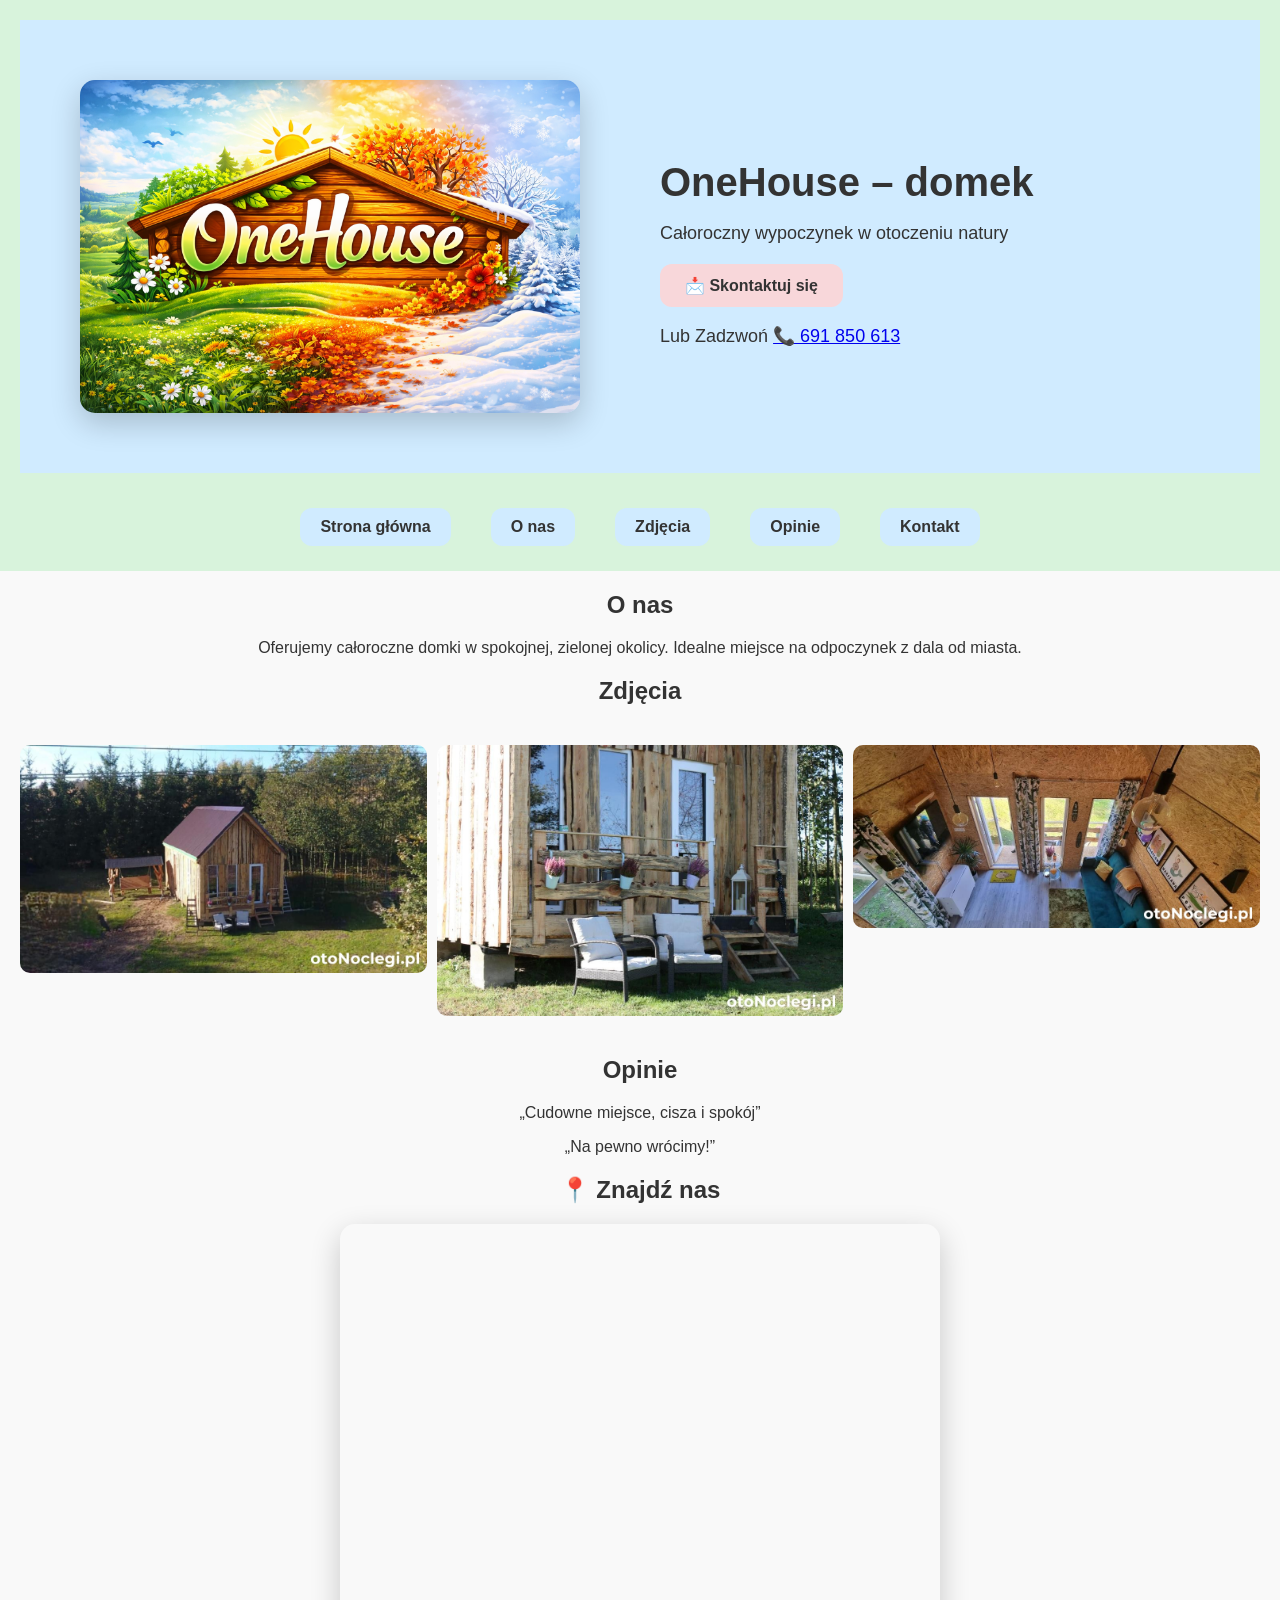
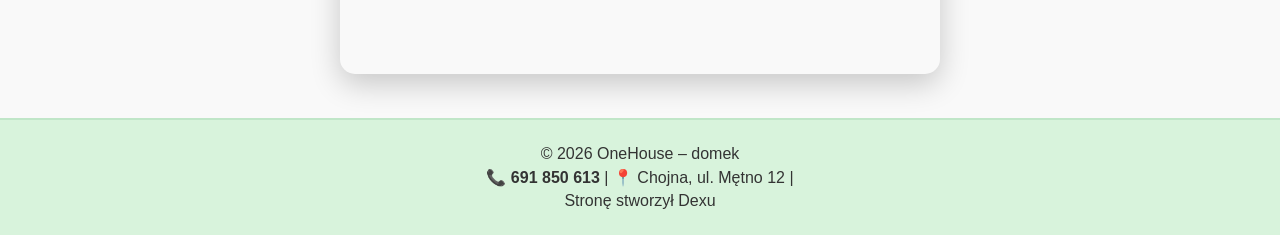
==== index.html @ b061b7ce "Add files via upload" ====
<!DOCTYPE html>
<html lang="pl">
<head>
<meta charset="UTF-8">
<meta name="viewport" content="width=device-width, initial-scale=1.0">
<title>OneHouse – domek</title>
<link rel="stylesheet" href="style.css">
</head>

<body>


<header class="header">
<section class="hero">

  <div class="hero-left">
    <img src="logo.png" class="logo-hero">
  </div>

  <div class="hero-right">
    <h1>OneHouse – domek</h1>
    <p>Całoroczny wypoczynek w otoczeniu natury</p>
    <a href="kontakt/" class="cta-btn">
  📩 Skontaktuj się
</a>
    <p>Lub Zadzwoń <a href=tel:691850613 class="tel">📞 691 850 613</a></p>
  </div>

</header>

 <nav class="nav-bar">
    <a href="../" class="nav-btn">Strona główna</a>
    <a href="onas/" class="nav-btn">O nas</a>
    <a href="#" class="nav-btn">Zdjęcia</a>
    <a href="#" class="nav-btn">Opinie</a>
    <a href="kontakt/" class="nav-btn">Kontakt</a>
  </nav>

</section>

<section class="about">
  <h2>O nas</h2>
  <p>Oferujemy całoroczne domki w spokojnej, zielonej okolicy. Idealne miejsce na odpoczynek z dala od miasta.</p>
</section>

<section class="gallery">
  <h2>Zdjęcia</h2>
  <div class="grid">
    <img src="img1.jpg">
    <img src="img2.jpg">
    <img src="img3.jpg">
  </div>
</section>

<section class="opinie">
  <h2>Opinie</h2>
  <p>„Cudowne miejsce, cisza i spokój”</p>
  <p>„Na pewno wrócimy!”</p>
</section>

<section class="mapa">
  <h2>📍 Znajdź nas</h2>

  <iframe src="https://www.google.com/maps/embed?pb=!1m18!1m12!1m3!1d2405.5077554628324!2d14.348163313444836!3d52.921288372053034!2m3!1f0!2f0!3f0!3m2!1i1024!2i768!4f13.1!3m3!1m2!1s0x47a9e1ae9a7dea33%3A0x2e63f59bf4369151!2sONE%20HOUSE%20-%20domek!5e0!3m2!1spl!2spl!4v1774383148946!5m2!1spl!2spl" width="600" height="450" style="border:0;" allowfullscreen="" loading="lazy" referrerpolicy="no-referrer-when-downgrade">
    width="100%" 
    height="350" 
    style="border:0;" 
    allowfullscreen="" 
    loading="lazy">
  </iframe>
</section>

</body>
<footer class="footer">

  <p>© 2026 OneHouse – domek</p>

  <p>
    📞 <a href="tel:691850613">691 850 613</a> |
    📍 Chojna, ul. Mętno 12 |
    </p>
    <p>Stronę stworzył Dexu</p>

</footer>
</html>
---- style.css ----
body{
  margin:0;
  font-family:Arial;
  background:#f9f9f9;
  color:#333;
  text-align:center;
}

header{
  background:#d8f3dc;
  padding:20px;
}

.header{
  text-align:center;
  background:#d8f3dc;
  padding-bottom:10px;
}

/* LOGO */
.logo-box{
  flex:1;
}

.logo{
  width:100%;
  max-width:500px;
  transition:0.3s;
}

.logo:hover{
  transform:scale(1.03);
}

/* LOGO NA CAŁĄ SZEROKOŚĆ */
.logo-full{
 padding:20px 0;
}

.logo-big{
  width:100%;
  max-width:800px; /* 👈 zwiększamy */
  display:block;
  margin:0 auto;
}

.nav-bar{
  display:flex;
  justify-content:center;
  gap:20px;
  padding:15px;
  background:#d8f3dc;
    position:sticky;
  top:0;
  z-index:100;
}

.nav-btn{
  text-decoration:none;
  padding:10px 20px;
  background:#d0ebff;
  border-radius:12px;
  color:#333;
  font-weight:bold;
  transition:0.3s;
}

.nav-btn:hover{
  background:#f8d7da;
  transform:translateY(-2px);
}

nav a{
  margin:10px;
  text-decoration:none;
  color:#333;
  font-weight:bold;
}

.hero{
  display:flex;
  align-items:center;
  justify-content:center;
  gap:40px;
  padding:60px 20px;
  background:#d0ebff;
}

/* LEWA STRONA */
.hero-left{
  flex:1;
  display:flex;
  justify-content:center;
}

.logo-hero{
  width:100%;
  max-width:500px;
  border-radius:15px;
  box-shadow:0 10px 30px rgba(0,0,0,0.2);
}

/* PRAWA STRONA */
.hero-right{
  flex:1;
  text-align:left;
}

.hero-right h1{
  font-size:40px;
  margin-bottom:10px;
}

.hero-right p{
  font-size:18px;
  margin-bottom:20px;
}

.hero-right button{
  background:#f8d7da;
  border:none;
  padding:12px 25px;
  border-radius:10px;
  cursor:pointer;
  transition:0.3s;
}

.hero-right button:hover{
  transform:scale(1.05);
}

button{
  background:#f8d7da;
  border:none;
  padding:10px 20px;
  border-radius:10px;
  cursor:pointer;
}

.grid{
  display:grid;
  grid-template-columns:repeat(auto-fit, minmax(150px,1fr));
  gap:10px;
  padding:20px;
}

.kontakt-page{
  padding:60px 20px;
  background:#f9f9f9;
}

.kontakt-page h2{
  margin-bottom:30px;
  font-size:28px;
}

.form{
  max-width:500px;
  margin:0 auto;
  display:flex;
  flex-direction:column;
  gap:15px;
}

.form input,
.form textarea{
  padding:12px;
  border-radius:10px;
  border:1px solid #ccc;
  font-size:16px;
}

.form textarea{
  min-height:120px;
  resize:vertical;
}

.form button{
  background:#f8d7da;
  border:none;
  padding:12px;
  border-radius:10px;
  cursor:pointer;
  font-weight:bold;
  transition:0.3s;
}

.form button:hover{
  transform:scale(1.05);
}

img{
  width:100%;
  border-radius:10px;
}

.about-page{
  padding:60px 20px;
  background:#f9f9f9;
  max-width:1000px;
  margin:0 auto;
}

.about-page h1{
  font-size:36px;
  margin-bottom:10px;
}

.subtitle{
  margin-bottom:40px;
  color:#666;
}

.about-box{
  background:white;
  padding:25px;
  border-radius:15px;
  margin-bottom:25px;
  box-shadow:0 10px 25px rgba(0,0,0,0.08);
  text-align:left;
}

.about-box h2{
  margin-bottom:15px;
  color:#333;
}

.about-box ul{
  padding-left:20px;
}

.about-box li{
  margin-bottom:8px;
}

.mapa iframe{
  border-radius:15px;
  max-width:1000px;
  box-shadow:0 10px 30px rgba(0,0,0,0.2);
}

.footer{
  background:#d8f3dc;
  padding:20px;
  text-align:center;
  margin-top:40px;
  border-top:2px solid #c0e6c8;
}

.footer p{
  margin:5px 0;
}

.footer a{
  color:#333;
  text-decoration:none;
  font-weight:bold;
}

.cta-btn{
  display:inline-block;
  padding:12px 25px;
  background:#f8d7da;
  color:#333;
  border-radius:12px;
  text-decoration:none;
  font-weight:bold;
  transition:0.3s;
  position:relative;
  
  /* 👇 pulsowanie */
  animation:pulse 2s infinite;
}

/* hover = reakcja */
.cta-btn:hover{
  transform:scale(1.08);
  background:#ffd6da;
}

/* efekt oddychania */
@keyframes pulse{
  0%{
    box-shadow:0 0 0 0 rgba(248,215,218,0.6);
  }
  70%{
    box-shadow:0 0 0 12px rgba(248,215,218,0);
  }
  100%{
    box-shadow:0 0 0 0 rgba(248,215,218,0);
  }
}


@media (max-width: 768px){
  .hero{
    flex-direction:column;
    text-align:center;
  }

  .hero-right{
    text-align:center;
  }
}
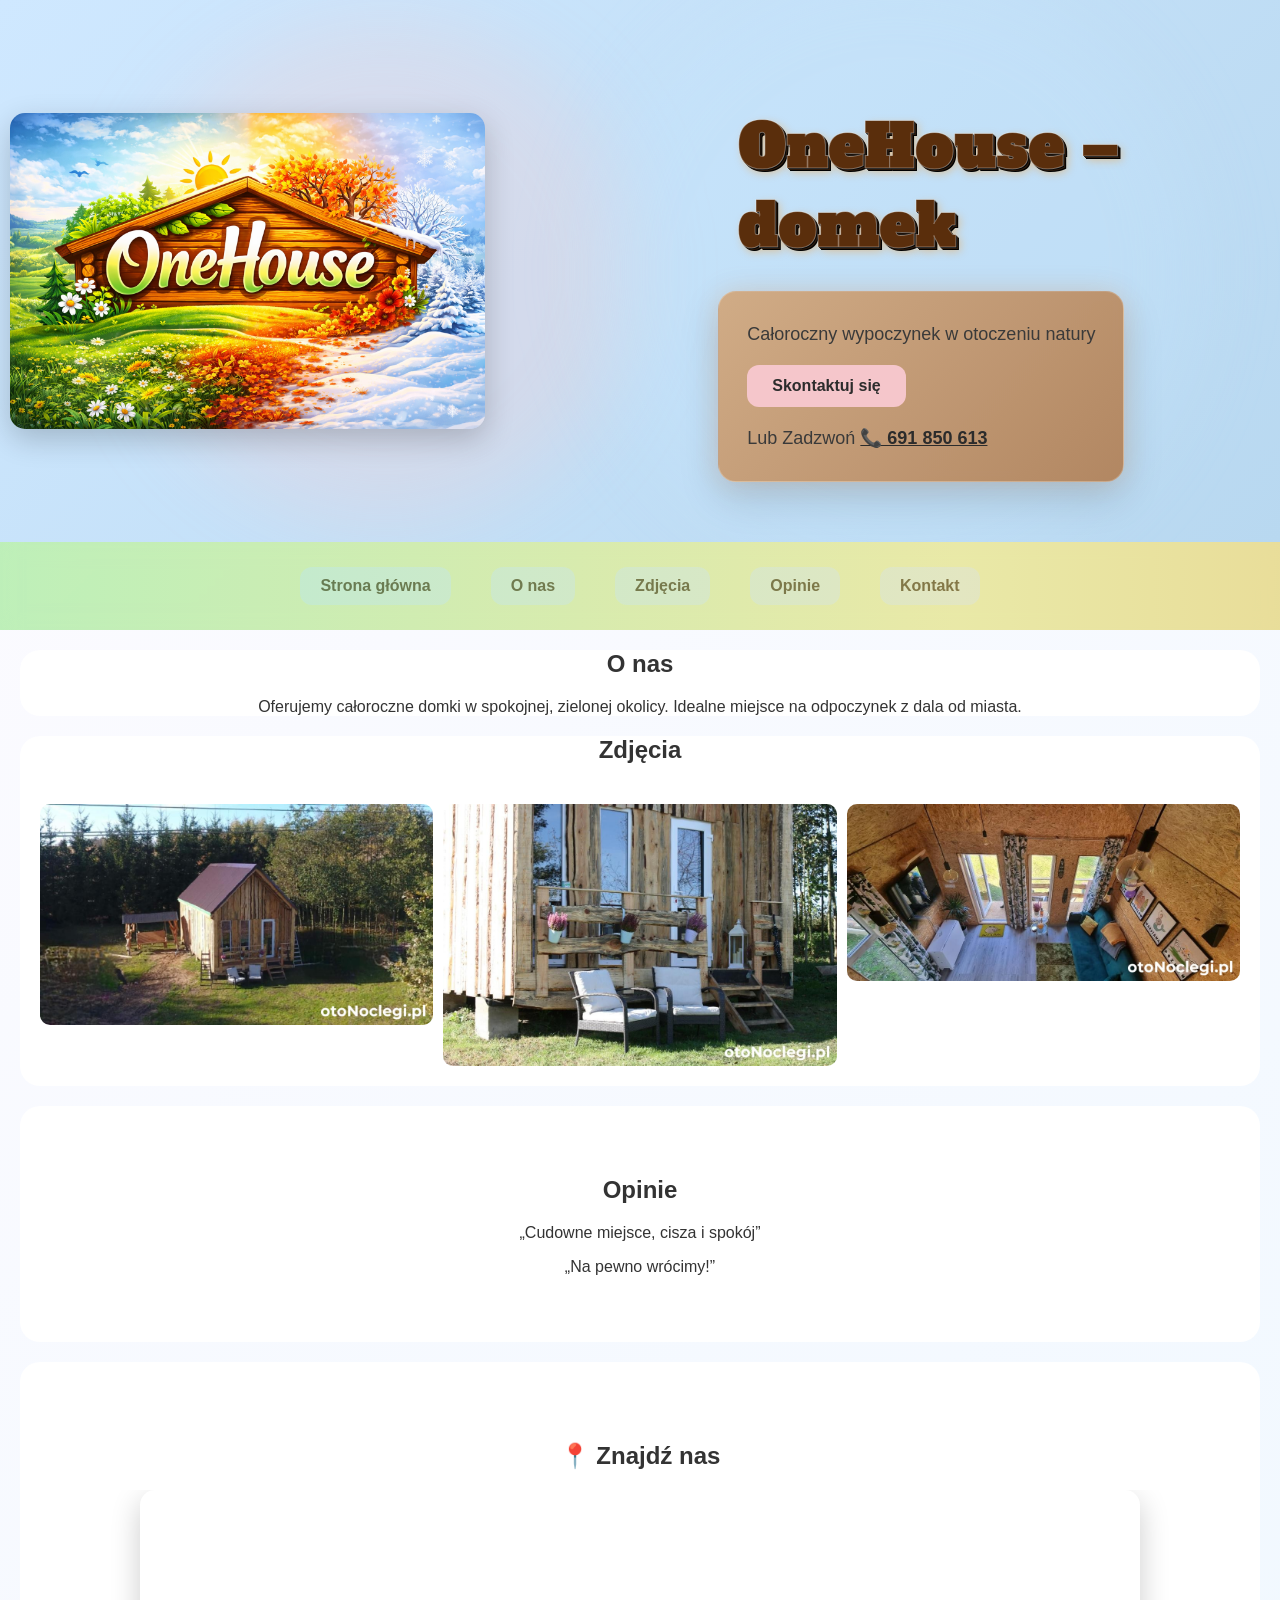
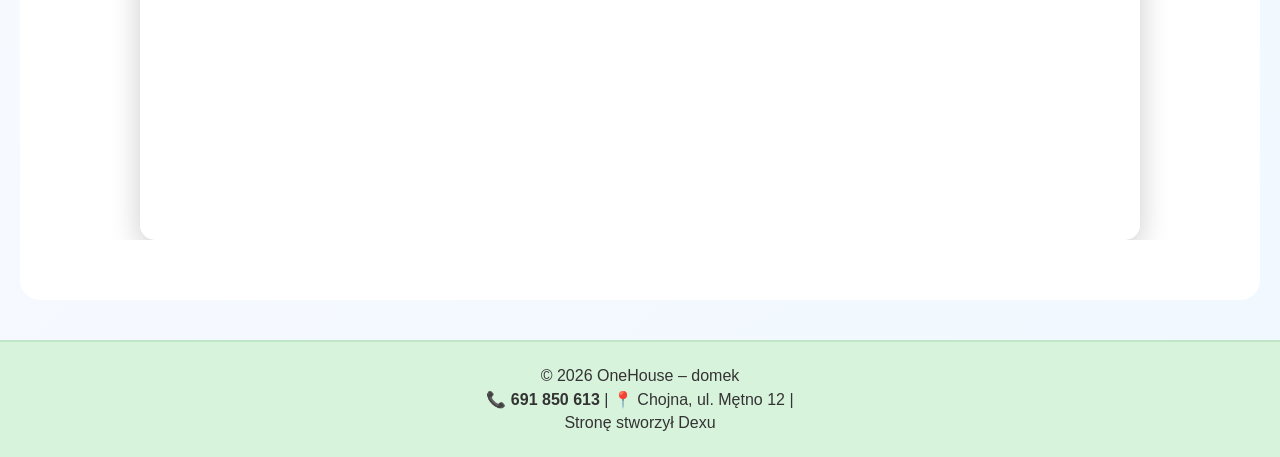
==== commit 80f784ca: "Add files via upload" ====
--- a/index.html
+++ b/index.html
@@ -5,45 +5,49 @@
 <meta name="viewport" content="width=device-width, initial-scale=1.0">
 <title>OneHouse – domek</title>
 <link rel="stylesheet" href="style.css">
+<link href="https://fonts.googleapis.com/css2?family=Alfa+Slab+One&display=swap" rel="stylesheet">
 </head>
 
 <body>
 
 
-<header class="header">
+<header class="header"></header>
 <section class="hero">
+  
 
   <div class="hero-left">
     <img src="logo.png" class="logo-hero">
   </div>
 
   <div class="hero-right">
-    <h1>OneHouse – domek</h1>
-    <p>Całoroczny wypoczynek w otoczeniu natury</p>
-    <a href="kontakt/" class="cta-btn">
-  📩 Skontaktuj się
-</a>
-    <p>Lub Zadzwoń <a href=tel:691850613 class="tel">📞 691 850 613</a></p>
+    <h1><span>OneHouse</span> – domek</h1>
+<div class="hero-box">
+  <p>Całoroczny wypoczynek w otoczeniu natury</p>
+
+  <a href="kontakt/" class="cta-btn">Skontaktuj się</a>
+
+  <p>Lub Zadzwoń <a href="tel:691850613" class="tel">📞 691 850 613</a></p>
+</div>
   </div>
 
-</header>
+</section>
 
  <nav class="nav-bar">
     <a href="../" class="nav-btn">Strona główna</a>
     <a href="onas/" class="nav-btn">O nas</a>
     <a href="#" class="nav-btn">Zdjęcia</a>
-    <a href="#" class="nav-btn">Opinie</a>
+    <a href="opinie/" class="nav-btn">Opinie</a>
     <a href="kontakt/" class="nav-btn">Kontakt</a>
   </nav>
 
-</section>
 
-<section class="about">
+
+<section class="about fade">
   <h2>O nas</h2>
   <p>Oferujemy całoroczne domki w spokojnej, zielonej okolicy. Idealne miejsce na odpoczynek z dala od miasta.</p>
 </section>
 
-<section class="gallery">
+<section class="gallery fade">
   <h2>Zdjęcia</h2>
   <div class="grid">
     <img src="img1.jpg">
@@ -52,23 +56,47 @@
   </div>
 </section>
 
-<section class="opinie">
+<section class="opinie fade">
   <h2>Opinie</h2>
   <p>„Cudowne miejsce, cisza i spokój”</p>
   <p>„Na pewno wrócimy!”</p>
 </section>
 
-<section class="mapa">
+<section class="mapa fade">
   <h2>📍 Znajdź nas</h2>
 
-  <iframe src="https://www.google.com/maps/embed?pb=!1m18!1m12!1m3!1d2405.5077554628324!2d14.348163313444836!3d52.921288372053034!2m3!1f0!2f0!3f0!3m2!1i1024!2i768!4f13.1!3m3!1m2!1s0x47a9e1ae9a7dea33%3A0x2e63f59bf4369151!2sONE%20HOUSE%20-%20domek!5e0!3m2!1spl!2spl!4v1774383148946!5m2!1spl!2spl" width="600" height="450" style="border:0;" allowfullscreen="" loading="lazy" referrerpolicy="no-referrer-when-downgrade">
+<div class="map-wrapper">
+  <iframe 
+    src="https://www.google.com/maps?q=Mętno+12+Chojna&output=embed"
     width="100%" 
-    height="350" 
-    style="border:0;" 
-    allowfullscreen="" 
+    height="350"
+    style="border:0;"
     loading="lazy">
   </iframe>
+
+  <a href="https://www.google.com/maps?q=Mętno+12+Chojna" 
+     target="_blank" 
+     class="map-overlay">
+    📍 Kliknij, aby otworzyć nawigację
+  </a>
+</div>
 </section>
+
+<script>
+const elements = document.querySelectorAll(".fade");
+
+const observer = new IntersectionObserver(entries => {
+  entries.forEach(entry => {
+    if(entry.isIntersecting){
+      entry.target.classList.add("show");
+    }
+  });
+}, {
+  threshold:0.15
+});
+
+elements.forEach(el => observer.observe(el));
+</script>
 
 </body>
 <footer class="footer">
--- a/style.css
+++ b/style.css
@@ -1,14 +1,36 @@
 body{
   margin:0;
   font-family:Arial;
-  background:#f9f9f9;
   color:#333;
   text-align:center;
+  font-family:'Poppins', sans-serif;
+
+  background:linear-gradient(
+    135deg,
+    #fdfbff,
+    #f0f8ff,
+    #fff0f5,
+    #f0f8ff
+  );
+
+  background-size:300% 300%;
+  animation:bgMove 20s ease-in-out infinite;
+}
+
+@keyframes bgMove{
+  0%{
+    background-position:0% 50%;
+  }
+  50%{
+    background-position:100% 50%;
+  }
+  100%{
+    background-position:0% 50%;
+  }
 }
 
 header{
-  background:#d8f3dc;
-  padding:20px;
+display:none;
 }
 
 .header{
@@ -44,15 +66,61 @@
   margin:0 auto;
 }
 
+.nav{
+  background: linear-gradient(135deg, #cdeac0, #b7d9aa);
+  position: relative;
+}
+
+.nav::before{
+  content:"";
+  position:absolute;
+  top:-20px;
+  left:0;
+  width:100%;
+  height:40px;
+  background:radial-gradient(circle at 50% 100%, #cfe8ff 40%, transparent 70%);
+}
+
 .nav-bar{
   display:flex;
   justify-content:center;
   gap:20px;
   padding:15px;
-  background:#d8f3dc;
-    position:sticky;
-  top:0;
-  z-index:100;
+
+  background:rgba(205, 234, 192, 0.7); /* półprzezroczyste */
+  backdrop-filter:blur(10px);
+
+  position:relative;
+  overflow:hidden;
+}
+
+.nav-bar::after{
+  content:"";
+  position:absolute;
+  inset:0;
+
+  background:linear-gradient(
+    90deg,
+    rgba(144, 238, 144, 0.4),   /* 🌸 wiosna (zielony) */
+    rgba(255, 223, 100, 0.4),   /* ☀️ lato (żółty) */
+    rgba(255, 140, 0, 0.4),     /* 🍂 jesień (pomarańcz) */
+    rgba(173, 216, 230, 0.4),   /* ❄️ zima (błękit) */
+    rgba(144, 238, 144, 0.4)    /* powrót do wiosny */
+  );
+
+  background-size:300% 100%;
+  animation:seasons 8s linear infinite;
+
+  pointer-events:none;
+}
+
+@keyframes seasons{
+  0%{
+    background-position:0% 50%;
+  }
+  100%{
+    background-position:100% 50%;
+  }
 }
 
 .nav-btn{
@@ -83,19 +151,23 @@
   justify-content:center;
   gap:40px;
   padding:60px 20px;
-  background:#d0ebff;
+    position: relative;
+  background: linear-gradient(135deg, #cfe8ff, #b8d8f0);
+  overflow: hidden;
+  z-index:1;
 }
 
 /* LEWA STRONA */
 .hero-left{
-  flex:1;
+  flex:1.3; /* 👈 więcej miejsca dla logo */
   display:flex;
-  justify-content:center;
+  justify-content:flex-start; /* 👈 do lewej */
 }
 
 .logo-hero{
-  width:100%;
-  max-width:500px;
+  width:70%;          /* 👈 było 120% */
+  max-width:750px;     /* 👈 było 900px */
+  margin-left:-10px;   /* 👈 było -40px */
   border-radius:15px;
   box-shadow:0 10px 30px rgba(0,0,0,0.2);
 }
@@ -107,13 +179,29 @@
 }
 
 .hero-right h1{
-  font-size:40px;
-  margin-bottom:10px;
+  font-family:'Alfa Slab One', serif;
+  font-size:58px;
+  letter-spacing:2px;
+
+  color:#5a2e0c; /* ciemny brąz */
+
+ -webkit-text-stroke: 1px rgba(255, 255, 255, 0.356);
+
+  text-shadow:
+    1px 1px 0 #000,
+    2px 2px 0 #2b1a0d,
+    3px 3px 0 #000,
+    4px 4px 10px rgba(255,140,0,0.4); /* 🔥 lekki żar */
+
+
+
+  margin-bottom:15px;
 }
 
 .hero-right p{
   font-size:18px;
-  margin-bottom:20px;
+  color:#555;
+  margin-bottom:25px;
 }
 
 .hero-right button{
@@ -127,6 +215,85 @@
 
 .hero-right button:hover{
   transform:scale(1.05);
+}
+
+.hero::before,
+.hero::after{
+  content:"";
+  position:absolute;
+  border-radius:50%;
+  filter:blur(40px); /* było 120 → było za mocno rozmyte */
+  animation:floatBg 4s ease-in-out infinite;
+  z-index:-1; /* 🔥 KLUCZ */
+}
+
+
+.hero::before{
+  width:500px;
+  height:500px;
+  background:rgba(255, 200, 200, 0.25);
+  top:50%;
+  left:30%;
+  transform:translate(-50%, -50%);
+}
+
+.hero::after{
+  width:600px;
+  height:600px;
+  background:rgba(200, 230, 255, 0.25);
+  top:50%;
+  left:70%;
+  transform:translate(-50%, -50%);
+}
+
+@keyframes floatBg{
+  0%,100%{
+    transform:translate(0,0) scale(1);
+  }
+  50%{
+    transform:translate(100px,-80px) scale(1.3);
+  }
+}
+
+.hero-box{
+  background:linear-gradient(
+    135deg,
+    rgba(210,166,121,0.9),
+    rgba(176,125,82,0.9)
+  );
+
+  padding:22px 28px;
+  border-radius:18px;
+
+  display:inline-block;
+  margin-top:10px;
+
+  transform:translateX(-20px);
+
+  /* 💥 glow */
+  box-shadow:
+    0 15px 40px rgba(0,0,0,0.15),
+    0 0 25px rgba(255,180,120,0.25);
+
+  /* 💥 lekki blur tła (premium efekt) */
+  backdrop-filter:blur(6px);
+  border:1px solid rgba(255,255,255,0.2);
+}
+
+.hero-box p{
+  font-size:18px;   /* 👈 było 16 */
+  color:#3a3a3a;
+  margin:10px 0;
+}
+
+.hero-box a{
+  color:#2c2c2c;
+  font-weight:bold;
+}
+
+.hero-box .cta-btn{
+  background:#f5c6cb;
+  margin:10px 0;
 }
 
 button{
@@ -237,6 +404,61 @@
   border-radius:15px;
   max-width:1000px;
   box-shadow:0 10px 30px rgba(0,0,0,0.2);
+    display:block;
+  margin:0 auto;
+}
+
+.map-wrapper{
+  position:relative;
+  border-radius:15px;
+  overflow:hidden;
+}
+
+.map-overlay{
+  position:absolute;
+  inset:0;
+
+  display:flex;
+  align-items:center;
+  justify-content:center;
+
+  background:rgba(0,0,0,0.2);
+  color:#fff;
+  font-weight:bold;
+  text-decoration:none;
+
+  opacity:0;
+  transition:0.3s;
+  cursor:pointer;
+}
+
+.map-wrapper:hover .map-overlay{
+  opacity:1;
+}
+
+.mapa{
+  padding:60px 20px;
+  text-align:center;
+}
+
+.map-btn{
+  display:block;       /* 👈 KLUCZ */
+  width:max-content;   /* żeby nie był na całą szerokość */
+  margin:20px auto 0;  /* wyśrodkowanie + odstęp */
+  padding:12px 25px;
+    background:#f8d7da;
+  box-shadow:0 5px 15px rgba(0,0,0,0.1);
+  border-radius:12px;
+  text-decoration:none;
+  color:#333;
+  font-weight:bold;
+  transition:0.3s;
+}
+
+.map-btn:hover{
+  transform:scale(1.05);
+  background:#f8d7da;
+  transform:translateY(-3px) scale(1.05);
 }
 
 .footer{
@@ -291,14 +513,184 @@
   }
 }
 
+.opinie{
+  padding:50px 20px;
+  text-align:center;
+}
+
+.opinie-grid{
+  display:grid;
+  grid-template-columns:repeat(3, 1fr);
+  gap:30px;
+}
+
+.opinie-kolumna h3{
+  margin-bottom:15px;
+  color:#333;
+  font-size:20px;
+}
+
+.more{
+  max-height:0;
+  overflow:hidden;
+  transition:max-height 0.4s ease;
+}
+
+.toggle{
+  margin-top:10px;
+  padding:8px 15px;
+  border:none;
+  border-radius:10px;
+  cursor:pointer;
+  background:#cce3de;
+}
+
+.opinia{
+  background:#ffffff;
+  border-radius:15px;
+  padding:15px;
+  margin-bottom:15px;
+  box-shadow:0 5px 15px rgba(0,0,0,0.1);
+  transition:0.3s;
+  border-left:4px solid #cce3de;
+}
+
+.opinia:hover{
+  transform:translateY(-5px);
+}
+
+.opinia span{
+  display:block;
+  margin-top:10px;
+  font-weight:bold;
+  color:#666;
+}
+
+.booking-score{
+  background:#003580;
+  color:#fff;
+  padding:4px 8px;
+  border-radius:6px;
+  margin-right:5px;
+}
+
+img{
+  width:100%;
+  height:auto;
+}
+/* usunąć jak będą komentarze z otonoclegi */
+.otonoclegi{
+  display:none;
+}
+
+/* === FADE IN (subtelny, bez tandety) === */
+.fade{
+  opacity:0;
+  transform:translateY(30px);
+  transition:opacity 0.8s ease, transform 0.8s ease;
+}
+
+.fade.show{
+  opacity:1;
+  transform:translateY(0);
+}
+
+/* === HOVER NA SEKCJACH === */
+.about,
+.gallery,
+.opinie,
+.mapa{
+  transition:0.3s ease;
+  border-radius:20px;
+  margin:20px;
+  background:#ffffff;
+}
+
+/* 👇 efekt hover */
+.about:hover,
+.gallery:hover,
+.opinie:hover,
+.mapa:hover{
+  background:#fff0f3; /* pudrowy róż */
+  transform:translateY(-5px);
+  box-shadow:0 15px 40px rgba(0,0,0,0.08);
+}
 
 @media (max-width: 768px){
+
+  /* 🔥 HERO UKŁAD */
   .hero{
     flex-direction:column;
     text-align:center;
-  }
-
+    padding:30px 15px;
+  }
+
+  /* 🔥 LOGO */
+  .hero-left{
+    justify-content:center;
+  }
+
+  .logo-hero{
+    width:100%;
+    max-width:400px;
+    margin:0 auto;
+  }
+
+  /* 🔥 PRAWA STRONA */
   .hero-right{
+    margin-top:20px;
+  }
+
+  /* 🔥 TYTUŁ */
+  .hero-right h1{
+    font-size:36px;
+    letter-spacing:1px;
+  }
+
+  /* 🔥 DREWNIANY BOX */
+  .hero-box{
+    transform:none; /* 👈 usuwa przesunięcie */
+    width:100%;
+    max-width:400px;
+    margin:15px auto;
+    padding:18px;
+  }
+
+  .hero-box p{
+    font-size:16px;
+  }
+
+  /* 🔥 NAVBAR */
+  .nav-bar{
+    flex-wrap:wrap;
+    gap:10px;
+    padding:10px;
+  }
+
+  .nav-btn{
+    flex:1 1 40%;
     text-align:center;
-  }
+    font-size:14px;
+    padding:10px;
+  }
+
+  /* 🔥 SEKCJE */
+  .about,
+  .gallery,
+  .opinie,
+  .mapa{
+    margin:15px 10px;
+    padding:30px 15px;
+  }
+
+  /* 🔥 MAPA */
+  .map-wrapper iframe{
+    height:250px;
+  }
+
+  .map-btn{
+    font-size:14px;
+    padding:10px 15px;
+  }
+
 }
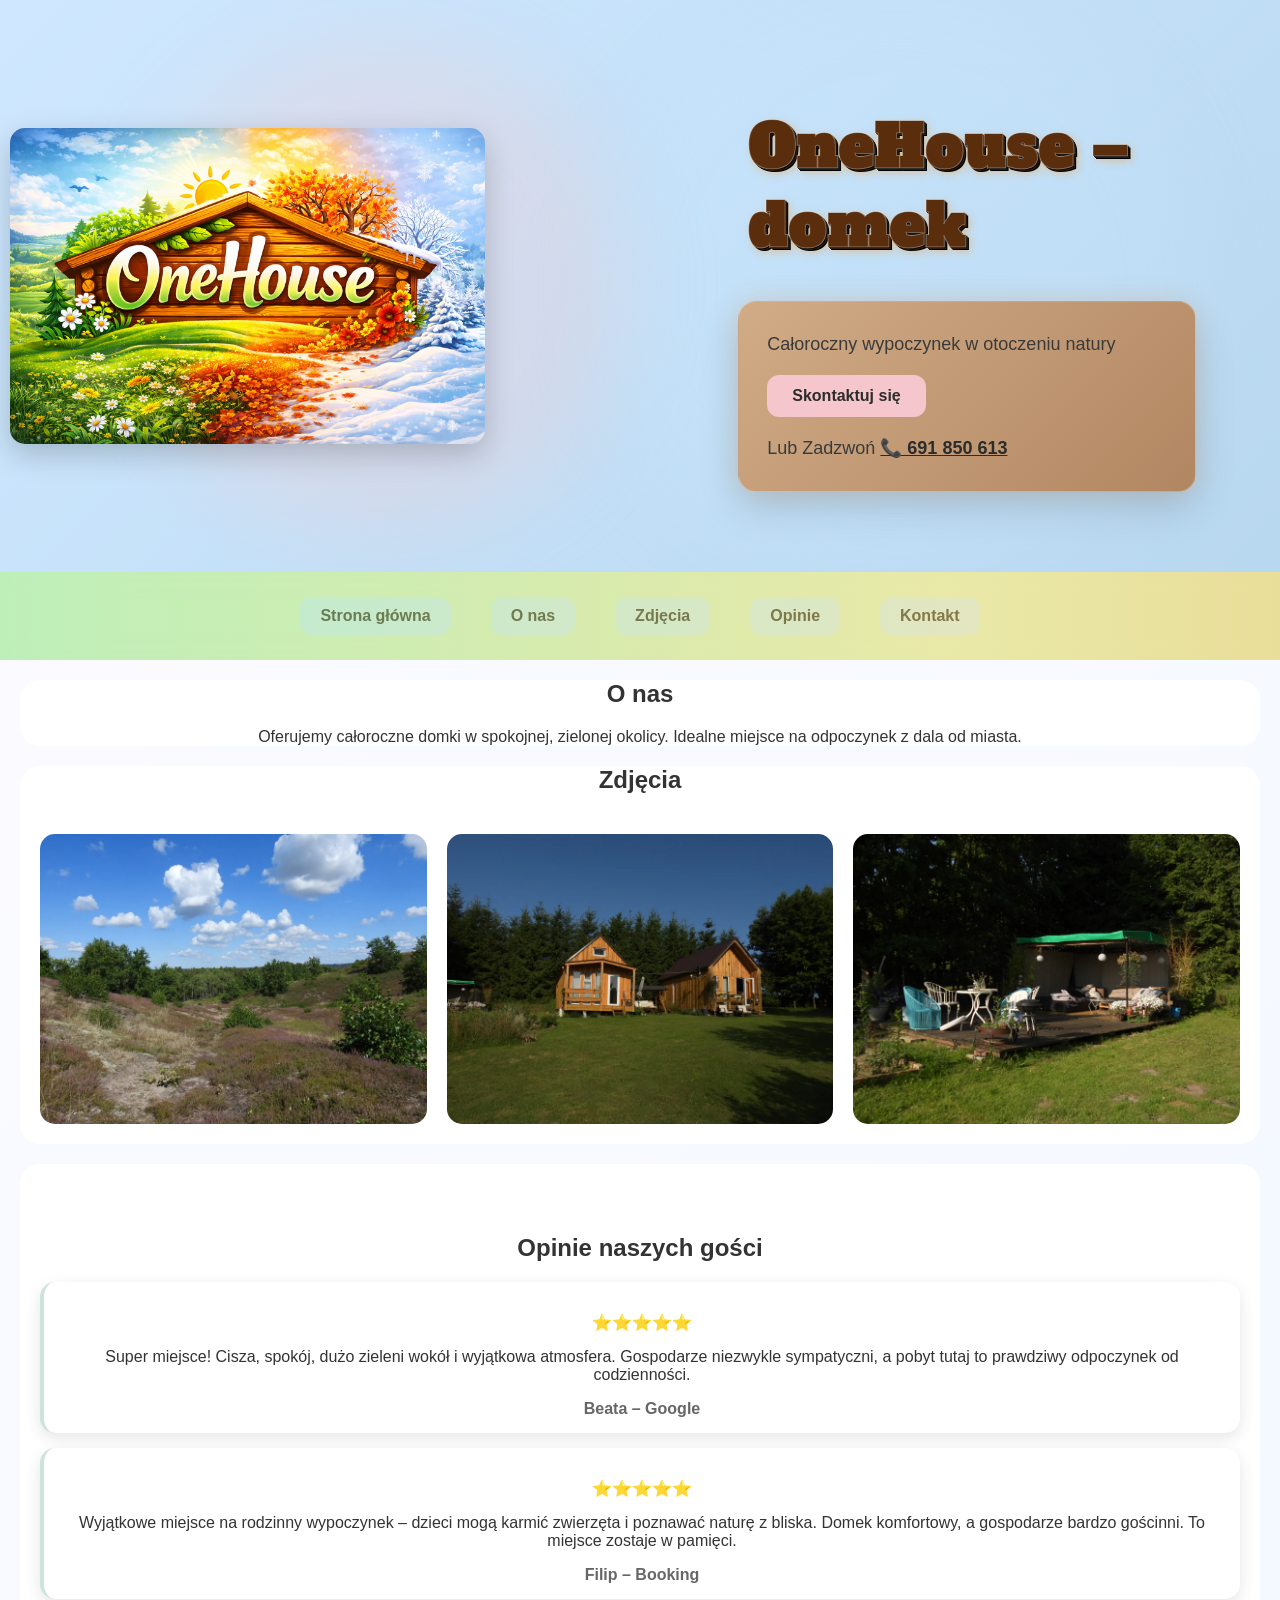
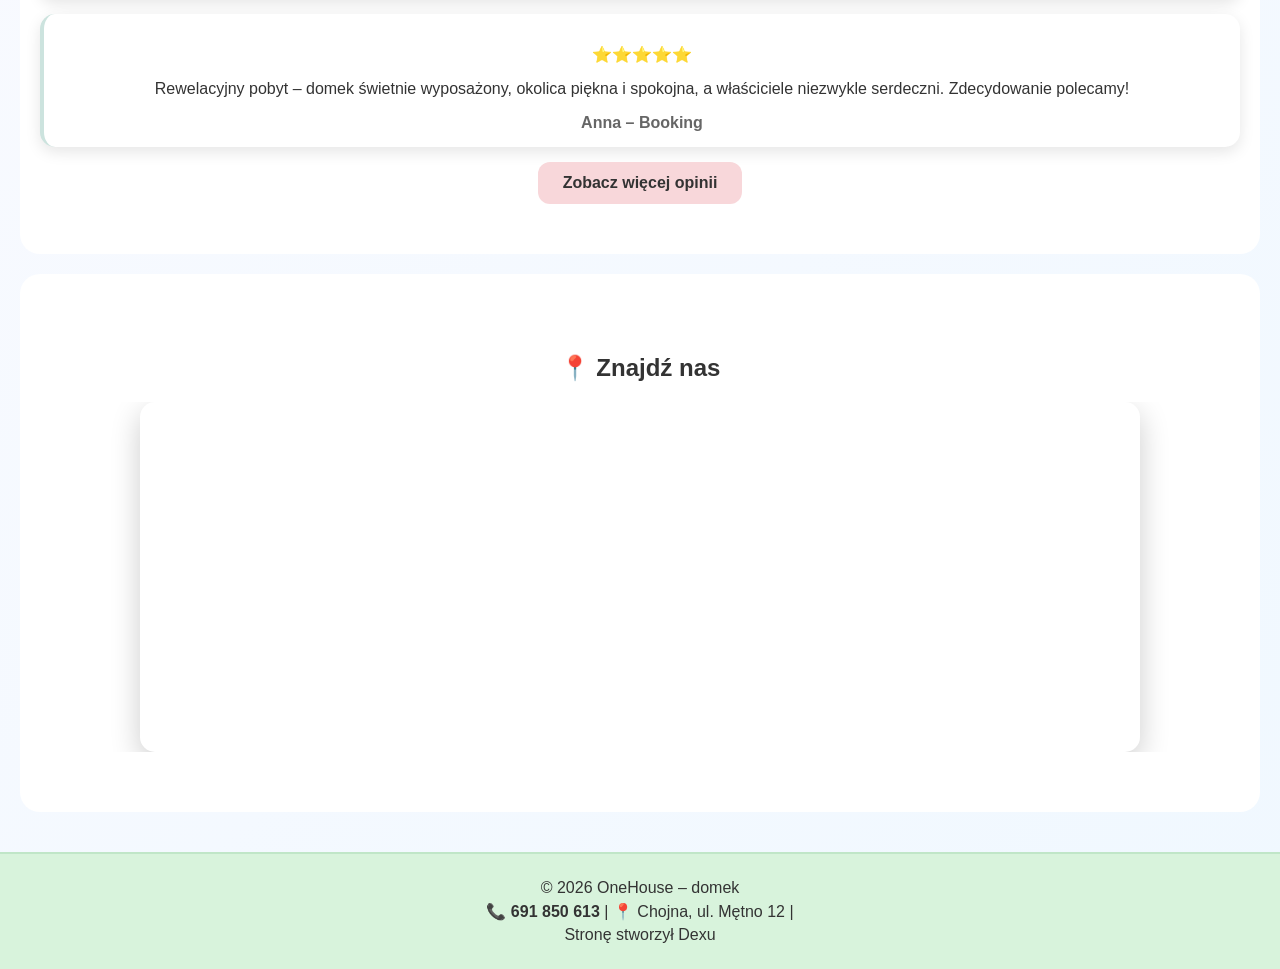
==== commit 6cd77996: "Add files via upload" ====
--- a/index.html
+++ b/index.html
@@ -33,7 +33,7 @@
 </section>
 
  <nav class="nav-bar">
-    <a href="../" class="nav-btn">Strona główna</a>
+    <a href="index.html" class="nav-btn">Strona główna</a>
     <a href="onas/" class="nav-btn">O nas</a>
     <a href="#" class="nav-btn">Zdjęcia</a>
     <a href="opinie/" class="nav-btn">Opinie</a>
@@ -50,16 +50,42 @@
 <section class="gallery fade">
   <h2>Zdjęcia</h2>
   <div class="grid">
-    <img src="img1.jpg">
-    <img src="img2.jpg">
-    <img src="img3.jpg">
+    <img src="img1.webp">
+    <img src="img2.webp">
+    <img src="img3.webp">
   </div>
 </section>
 
 <section class="opinie fade">
-  <h2>Opinie</h2>
-  <p>„Cudowne miejsce, cisza i spokój”</p>
-  <p>„Na pewno wrócimy!”</p>
+  <h2>Opinie naszych gości</h2>
+
+  <div class="opinia">
+    <p>⭐⭐⭐⭐⭐</p>
+    <p>
+      Super miejsce! Cisza, spokój, dużo zieleni wokół i wyjątkowa atmosfera. 
+      Gospodarze niezwykle sympatyczni, a pobyt tutaj to prawdziwy odpoczynek od codzienności.
+    </p>
+    <span>Beata – Google</span>
+  </div>
+
+  <div class="opinia">
+    <p>⭐⭐⭐⭐⭐</p>
+    <p>
+      Wyjątkowe miejsce na rodzinny wypoczynek – dzieci mogą karmić zwierzęta i poznawać naturę z bliska. 
+      Domek komfortowy, a gospodarze bardzo gościnni. To miejsce zostaje w pamięci.
+    </p>
+    <span>Filip – Booking</span>
+  </div>
+
+  <div class="opinia">
+    <p>⭐⭐⭐⭐⭐</p>
+    <p>
+      Rewelacyjny pobyt – domek świetnie wyposażony, okolica piękna i spokojna, 
+      a właściciele niezwykle serdeczni. Zdecydowanie polecamy!
+    </p>
+    <span>Anna – Booking</span>
+  </div>
+<a href="opinie/" class="cta-btn">Zobacz więcej opinii</a>
 </section>
 
 <section class="mapa fade">
--- a/style.css
+++ b/style.css
@@ -196,6 +196,7 @@
 
 
   margin-bottom:15px;
+  padding:0 10px;
 }
 
 .hero-right p{
@@ -268,7 +269,7 @@
   display:inline-block;
   margin-top:10px;
 
-  transform:translateX(-20px);
+ transform:none;
 
   /* 💥 glow */
   box-shadow:
@@ -278,6 +279,9 @@
   /* 💥 lekki blur tła (premium efekt) */
   backdrop-filter:blur(6px);
   border:1px solid rgba(255,255,255,0.2);
+    margin:20px auto;      /* 👈 wyśrodkowanie */
+  max-width:400px;       /* 👈 ograniczenie szerokości */
+  width:100%;
 }
 
 .hero-box p{
@@ -520,8 +524,14 @@
 
 .opinie-grid{
   display:grid;
-  grid-template-columns:repeat(3, 1fr);
-  gap:30px;
+  grid-template-columns: repeat(2, 1fr); /* 👈 zamiast 3 */
+  gap:40px;
+  align-items:start;
+}
+
+.opinie-kolumna{
+  max-width:600px;
+  margin:0 auto;
 }
 
 .opinie-kolumna h3{
@@ -616,6 +626,30 @@
   box-shadow:0 15px 40px rgba(0,0,0,0.08);
 }
 
+.grid{
+  display:grid;
+  grid-template-columns: repeat(3, 1fr);
+  gap:20px;
+}
+
+.grid img{
+  width:100%;
+  border-radius:15px;
+  display:block;
+  transition: transform 0.4s ease, box-shadow 0.4s ease;
+  cursor:pointer;
+  position:relative;
+  z-index:1;
+}
+
+.grid img:hover{
+  transform: scale(1.15) translateY(-5px); /* 👈 mocniejszy zoom */
+  z-index:10;             /* 👈 wychodzi nad inne */
+  box-shadow: 0 25px 50px rgba(0,0,0,0.35);
+}
+
+
+
 @media (max-width: 768px){
 
   /* 🔥 HERO UKŁAD */
@@ -693,4 +727,17 @@
     padding:10px 15px;
   }
 
+   .opinie-grid{
+    grid-template-columns:1fr;
+  }
+
+  .grid img:hover{
+    transform:none;
+    box-shadow:none;
+  }
+
+   .grid img{
+    transition:none;
+  } 
+
 }
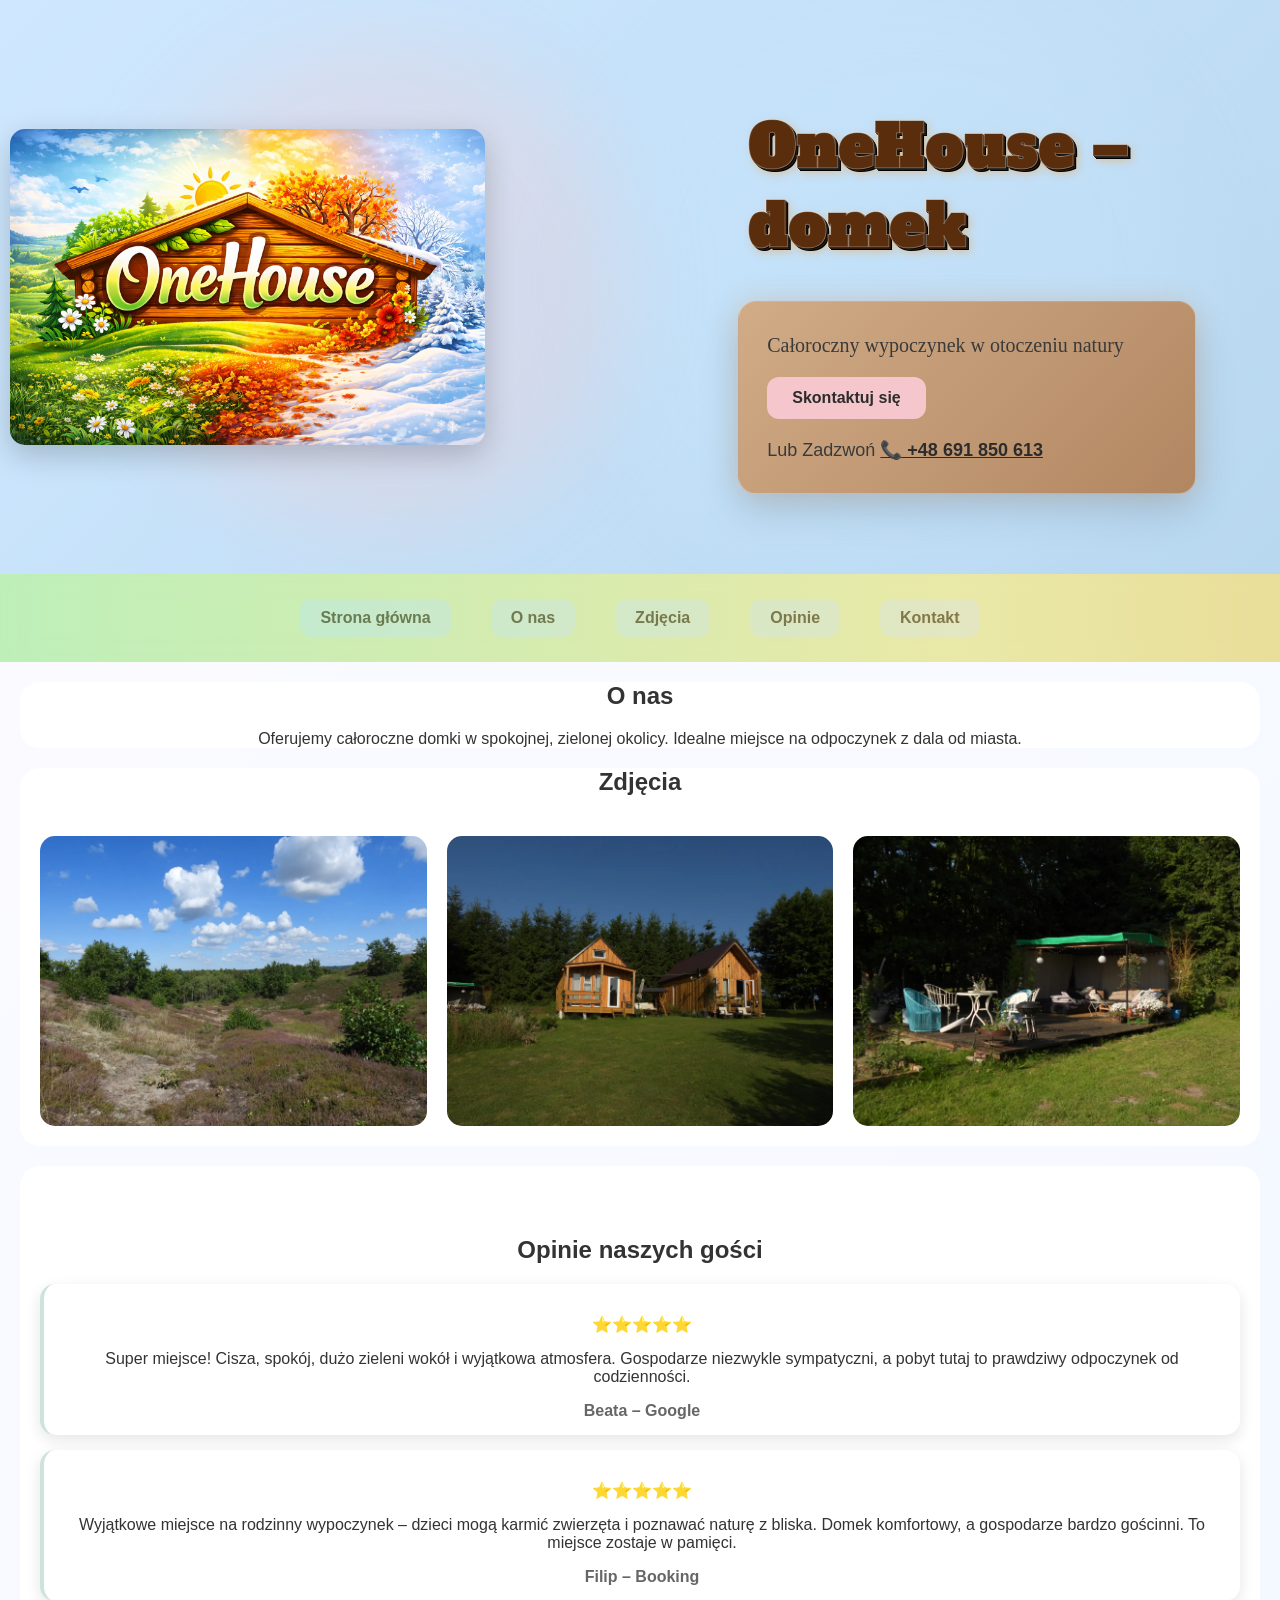
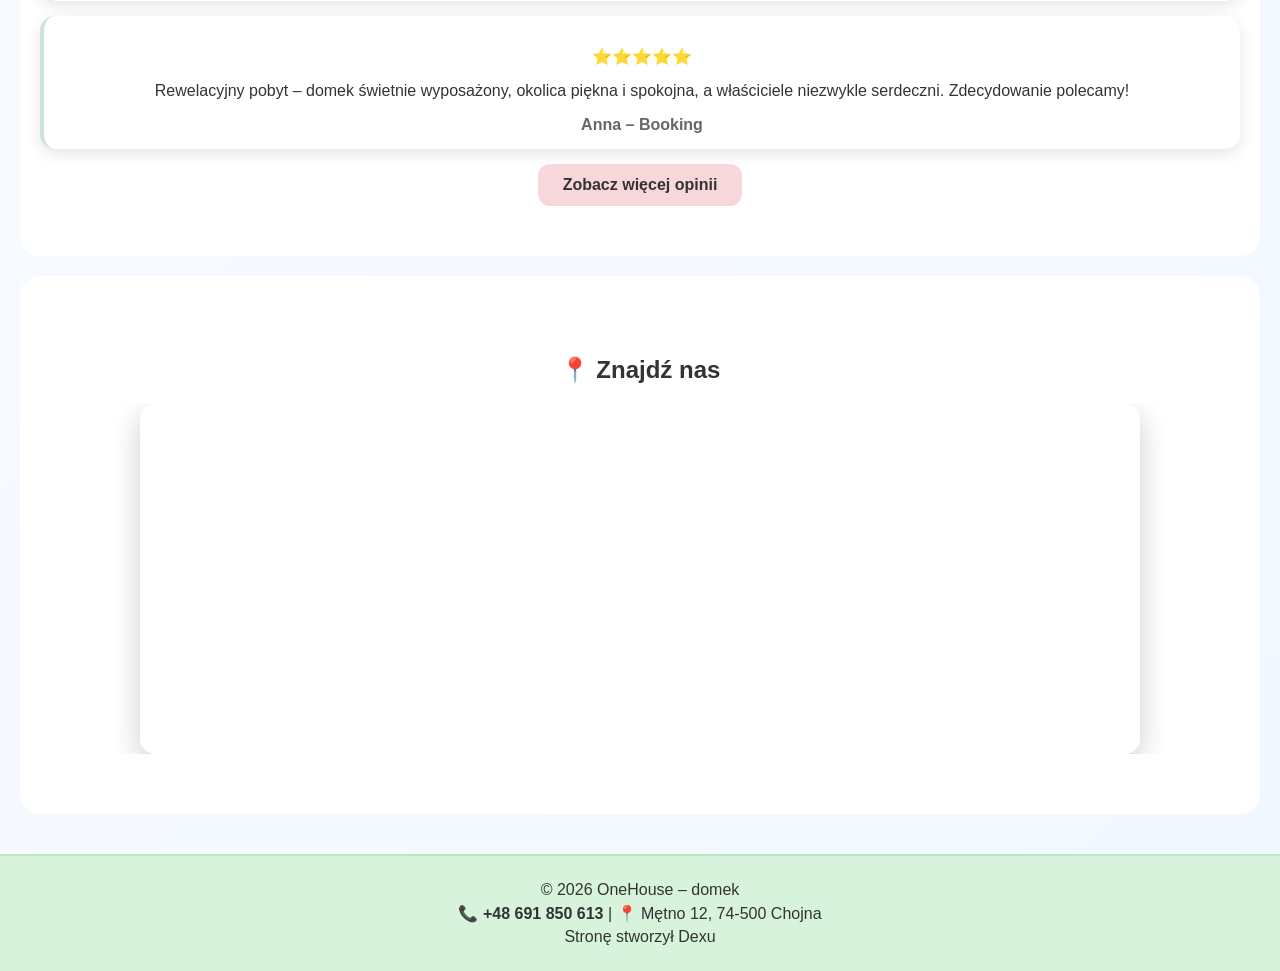
==== commit fdb79abc: "Add files via upload" ====
--- a/index.html
+++ b/index.html
@@ -26,7 +26,7 @@
 
   <a href="kontakt/" class="cta-btn">Skontaktuj się</a>
 
-  <p>Lub Zadzwoń <a href="tel:691850613" class="tel">📞 691 850 613</a></p>
+  <p>Lub Zadzwoń <a href="tel:+48691850613" class="tel">📞 +48 691 850 613</a></p>
 </div>
   </div>
 
@@ -35,7 +35,7 @@
  <nav class="nav-bar">
     <a href="index.html" class="nav-btn">Strona główna</a>
     <a href="onas/" class="nav-btn">O nas</a>
-    <a href="#" class="nav-btn">Zdjęcia</a>
+    <a href="zdjecia/" class="nav-btn">Zdjęcia</a>
     <a href="opinie/" class="nav-btn">Opinie</a>
     <a href="kontakt/" class="nav-btn">Kontakt</a>
   </nav>
@@ -124,16 +124,17 @@
 elements.forEach(el => observer.observe(el));
 </script>
 
-</body>
 <footer class="footer">
 
   <p>© 2026 OneHouse – domek</p>
 
   <p>
-    📞 <a href="tel:691850613">691 850 613</a> |
-    📍 Chojna, ul. Mętno 12 |
+    📞 <a href="tel:+48691850613">+48 691 850 613</a> |
+    📍 Mętno 12, 74-500 Chojna 
     </p>
     <p>Stronę stworzył Dexu</p>
 
 </footer>
+</body>
+
 </html>
--- a/style.css
+++ b/style.css
@@ -648,6 +648,269 @@
   box-shadow: 0 25px 50px rgba(0,0,0,0.35);
 }
 
+.hero-box p:first-child{
+  font-family: 'Playfair Display', serif;
+  font-size:20px;
+}
+
+.hero-box .tel{
+  font-family: inherit; /* normalny */
+}
+
+.gallery-tiles{
+  display:grid;
+  grid-template-columns:repeat(2,1fr);
+  gap:30px;
+}
+
+.tile{
+  position:relative;
+  cursor:pointer;
+  overflow:hidden;
+  border-radius:20px;
+}
+
+.tile img{
+  width:100%;
+  height:300px;
+  object-fit:cover;
+  transition:0.4s;
+}
+
+.tile:hover img{
+  transform:scale(1.1);
+}
+
+.tile-title{
+  position:absolute;
+  bottom:0;
+  width:100%;
+  padding:15px;
+  background:linear-gradient(to top, rgba(0,0,0,0.7), transparent);
+  color:white;
+  font-size:20px;
+  font-weight:bold;
+}
+
+/* === LIGHTBOX === */
+
+.lightbox{
+  position:fixed;
+  top:0;
+  left:0;
+  width:100%;
+  height:100%;
+  background:rgba(0,0,0,0.9);
+  display:none;
+  z-index:9999;
+}
+
+.lightbox.active{
+  display:flex;
+  align-items:center;
+  justify-content:center;
+}
+
+.lightbox-content{
+  display:flex;
+  flex-direction:column;
+  gap:15px;
+
+  width:90%;
+  height:90%;
+
+  position:relative;
+  padding:70px 20px 20px 20px; /* 🔥 więcej miejsca tylko u góry */
+}
+
+.thumbs{
+  width:25%;
+  display:grid;
+  grid-template-columns:repeat(2,1fr);
+  gap:10px;
+
+  overflow-y:auto;
+  min-height:0;        /* 🔥 KLUCZ */
+  flex:1;              /* 🔥 zamiast height */
+
+  padding-right:5px;
+}
+
+.thumbs img{
+  width:100%;
+  border-radius:10px;
+  cursor:pointer;
+  opacity:0.6;
+}
+
+.thumbs img.active{
+  opacity:1;
+  outline:2px solid white;
+}
+
+.thumbs::-webkit-scrollbar{
+  width:6px;
+}
+
+.thumbs::-webkit-scrollbar-thumb{
+  background:#999;
+  border-radius:10px;
+}
+
+.main-img{
+  width:75%;
+  display:flex;
+  align-items:center;
+  justify-content:center;
+  position:relative;
+}
+
+.main-img img{
+  max-width:100%;
+  max-height:100%;
+  border-radius:15px;
+  
+}
+
+/* RAMKA */
+.lightbox-content{
+  display:flex;
+  width:90%;
+  height:90%;
+  gap:20px;
+
+  background:linear-gradient(135deg, #d2a679, #b07d52);
+  padding:15px;
+  border-radius:20px;
+  padding-top:70px; /* 🔥 reguluje wysokość */
+
+  box-shadow:0 20px 60px rgba(0,0,0,0.5);
+    position:relative; /* 🔥 KLUCZ */
+      flex-direction:column;  /* 🔥 KLUCZ */
+}
+
+/* STRZAŁKI */
+.arrow{
+  position:absolute;
+  top:50%;
+  transform:translateY(-50%);
+  font-size:40px;
+  background:rgba(0,0,0,0.4);
+  color:white;
+  border:none;
+  padding:10px 15px;
+  cursor:pointer;
+  border-radius:10px;
+  transition:0.3s;
+}
+
+.arrow:hover{
+  background:rgba(0,0,0,0.7);
+}
+
+.arrow.left{
+  left:10px;
+}
+
+.arrow.right{
+  right:10px;
+}
+
+/* ZAMKNIĘCIE */
+.close-btn{
+  position:absolute;
+  top:20px;
+  right:25px;
+
+  z-index:1000;
+
+  background:rgba(0,0,0,0.5);
+  color:white;
+
+  border:none;
+  padding:10px 18px;
+  border-radius:12px;
+
+  cursor:pointer;
+  font-weight:bold;
+
+  backdrop-filter:blur(5px);
+  transition:0.3s;
+}
+
+.close-btn:hover{
+  transform:scale(1.05);
+  background:linear-gradient(135deg, #e0b98f, #c18a5c);
+}
+
+.gallery-body{
+  display:flex;
+  gap:20px;
+
+  flex:1;              /* 🔥 KLUCZ */
+  min-height:0;        /* 🔥 SUPER WAŻNE */
+}
+
+.gallery-top{
+  display:flex;
+  justify-content:center;
+  align-items:center;
+  gap:15px;
+
+margin-top:20px;
+
+  margin-bottom:20px;
+
+  position:relative;
+
+    background:rgba(0,0,0,0.25);
+  padding:10px 15px;
+  border-radius:16px;
+
+  backdrop-filter:blur(6px);
+}
+
+.gallery-item:hover{
+  transform:scale(1.08);
+}
+
+.gallery-item.active{
+  outline:3px solid #d2a679;
+  transform:scale(1.05);
+}
+
+.gallery-item{
+  width:120px;              /* było ~90 */
+  border-radius:14px;
+  overflow:hidden;
+  cursor:pointer;
+
+  transition:0.3s;
+}
+
+.gallery-item img{
+  width:100%;
+  height:60px;
+  object-fit:cover;
+  display:block;
+}
+
+.gallery-item span{
+  display:block;
+  font-size:12px;
+  color:white;
+  padding:5px;
+  text-align:center;
+}
+
+.gallery-item:hover{
+  transform:scale(1.05);
+}
+
+.gallery-item.active{
+  outline:3px solid #d2a679;
+}
+
 
 
 @media (max-width: 768px){
@@ -740,4 +1003,75 @@
     transition:none;
   } 
 
+  /* 🔥 LIGHTBOX */
+  .lightbox-content{
+    width:100%;
+    height:100%;
+    border-radius:0;
+    padding:60px 10px 10px 10px;
+  }
+
+  .gallery-body{
+    flex-direction:column;
+  }
+
+  /* 🔥 DUŻE ZDJĘCIE NA GÓRZE */
+  .main-img{
+    width:100%;
+    height:60%;
+  }
+
+  .main-img img{
+    max-height:100%;
+    object-fit:contain;
+  }
+
+  /* 🔥 MINIATURKI POZIOMO */
+  .thumbs{
+    width:100%;
+    display:flex;
+    overflow-x:auto;
+    gap:10px;
+
+    padding:10px 5px;
+  }
+
+  .thumbs img{
+    min-width:90px;
+    height:70px;
+    object-fit:cover;
+  }
+
+  .gallery-top{
+    overflow-x:auto;
+    justify-content:flex-start;
+    gap:10px;
+  }
+
+  .gallery-item{
+    min-width:90px;
+  }
+
+  .arrow{
+    font-size:28px;
+    padding:6px 10px;
+  }
+
+  .close-btn{
+    top:10px;
+    right:10px;
+    padding:8px 12px;
+    font-size:12px;
+  }
+
+  .gallery-tiles{
+    grid-template-columns:1fr;
+    gap:15px;
+  }
+
+  .tile img{
+    height:200px;
+  }
+
+
 }
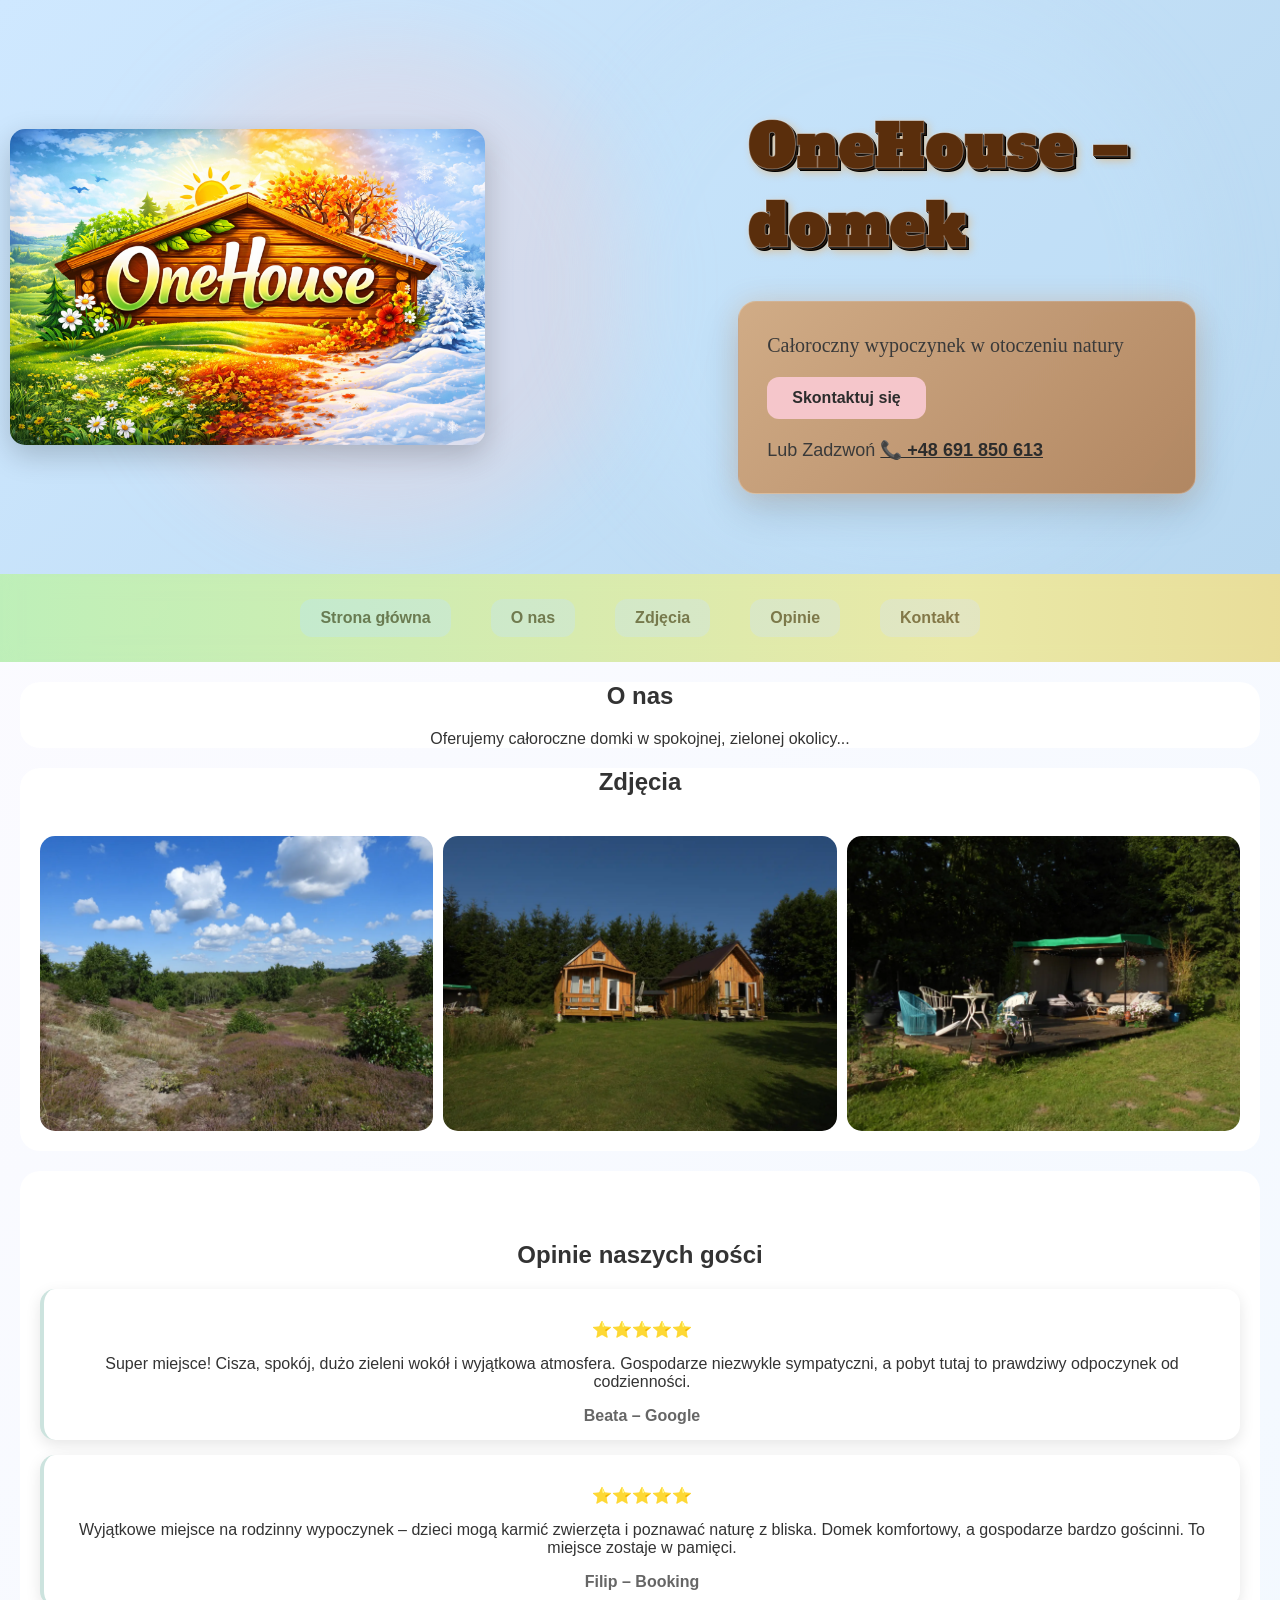
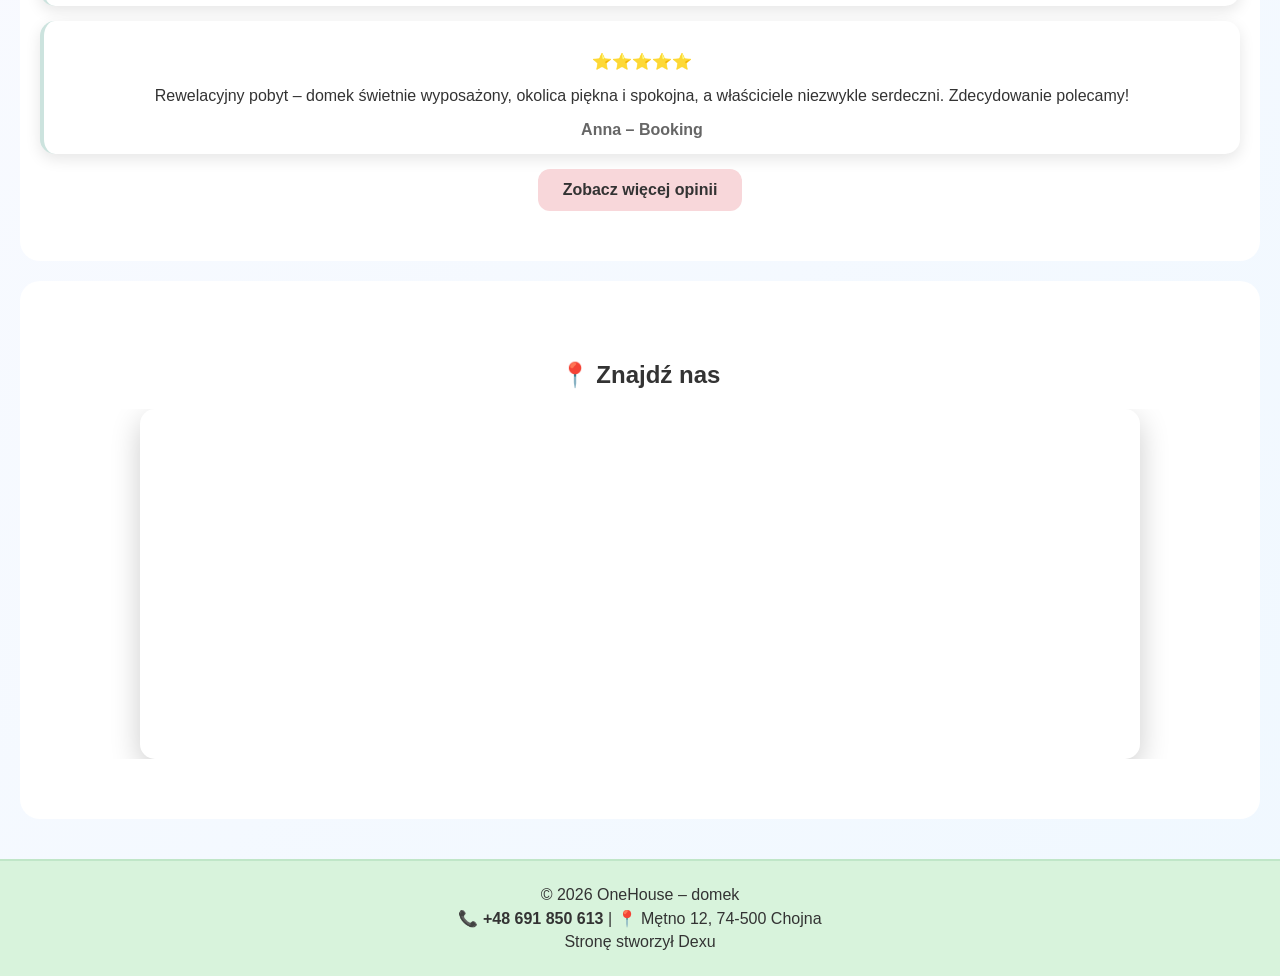
==== commit 79f0f484: "Add files via upload" ====
--- a/index.html
+++ b/index.html
@@ -42,22 +42,27 @@
 
 
 
-<section class="about fade">
-  <h2>O nas</h2>
-  <p>Oferujemy całoroczne domki w spokojnej, zielonej okolicy. Idealne miejsce na odpoczynek z dala od miasta.</p>
-</section>
+<a href="onas/" class="section-link">
+  <section class="about fade">
+    <h2>O nas</h2>
+    <p>Oferujemy całoroczne domki w spokojnej, zielonej okolicy...</p>
+  </section>
+</a>
 
-<section class="gallery fade">
-  <h2>Zdjęcia</h2>
-  <div class="grid">
-    <img src="img1.webp">
-    <img src="img2.webp">
-    <img src="img3.webp">
-  </div>
-</section>
+<a href="zdjecia/" class="section-link">
+  <section class="gallery fade">
+    <h2>Zdjęcia</h2>
+    <div class="grid">
+      <img src="img1.webp">
+      <img src="img2.webp">
+      <img src="img3.webp">
+    </div>
+  </section>
+</a>
 
-<section class="opinie fade">
-  <h2>Opinie naszych gości</h2>
+<a href="opinie/" class="section-link">
+  <section class="opinie fade">
+    <h2>Opinie naszych gości</h2>
 
   <div class="opinia">
     <p>⭐⭐⭐⭐⭐</p>
--- a/style.css
+++ b/style.css
@@ -360,10 +360,6 @@
   transform:scale(1.05);
 }
 
-img{
-  width:100%;
-  border-radius:10px;
-}
 
 .about-page{
   padding:60px 20px;
@@ -584,10 +580,7 @@
   margin-right:5px;
 }
 
-img{
-  width:100%;
-  height:auto;
-}
+
 /* usunąć jak będą komentarze z otonoclegi */
 .otonoclegi{
   display:none;
@@ -626,10 +619,10 @@
   box-shadow:0 15px 40px rgba(0,0,0,0.08);
 }
 
-.grid{
-  display:grid;
-  grid-template-columns: repeat(3, 1fr);
-  gap:20px;
+img{
+  width:100%;
+  height:auto;
+  border-radius:10px;
 }
 
 .grid img{
@@ -703,6 +696,7 @@
   background:rgba(0,0,0,0.9);
   display:none;
   z-index:9999;
+    overflow:visible;
 }
 
 .lightbox.active{
@@ -714,13 +708,17 @@
 .lightbox-content{
   display:flex;
   flex-direction:column;
-  gap:15px;
 
   width:90%;
   height:90%;
 
+  background:linear-gradient(135deg, #d2a679, #b07d52);
+  border-radius:20px;
+
+  box-shadow:0 20px 60px rgba(0,0,0,0.5);
+
   position:relative;
-  padding:70px 20px 20px 20px; /* 🔥 więcej miejsca tylko u góry */
+  overflow:visible;
 }
 
 .thumbs{
@@ -730,8 +728,9 @@
   gap:10px;
 
   overflow-y:auto;
-  min-height:0;        /* 🔥 KLUCZ */
-  flex:1;              /* 🔥 zamiast height */
+
+  height:100%;       /* 🔥 KLUCZ */
+  min-height:0;      /* 🔥 FIX FLEXA */
 
   padding-right:5px;
 }
@@ -759,6 +758,7 @@
 
 .main-img{
   width:75%;
+  height:100%;       /* 🔥 */
   display:flex;
   align-items:center;
   justify-content:center;
@@ -769,25 +769,11 @@
   max-width:100%;
   max-height:100%;
   border-radius:15px;
-  
-}
-
-/* RAMKA */
-.lightbox-content{
-  display:flex;
-  width:90%;
-  height:90%;
-  gap:20px;
-
-  background:linear-gradient(135deg, #d2a679, #b07d52);
-  padding:15px;
-  border-radius:20px;
-  padding-top:70px; /* 🔥 reguluje wysokość */
-
-  box-shadow:0 20px 60px rgba(0,0,0,0.5);
-    position:relative; /* 🔥 KLUCZ */
-      flex-direction:column;  /* 🔥 KLUCZ */
-}
+  transition: transform 0.3s ease;
+  will-change: transform;
+}
+
+
 
 /* STRZAŁKI */
 .arrow{
@@ -818,24 +804,18 @@
 
 /* ZAMKNIĘCIE */
 .close-btn{
-  position:absolute;
-  top:20px;
-  right:25px;
-
-  z-index:1000;
-
-  background:rgba(0,0,0,0.5);
+  position:absolute;   /* 🔥 ZMIANA */
+
+  top:25px;
+  right:20px;
+
+  z-index:9999;
+
+  background:rgba(0,0,0,0.7);
   color:white;
 
-  border:none;
-  padding:10px 18px;
+  padding:10px 16px;
   border-radius:12px;
-
-  cursor:pointer;
-  font-weight:bold;
-
-  backdrop-filter:blur(5px);
-  transition:0.3s;
 }
 
 .close-btn:hover{
@@ -847,8 +827,8 @@
   display:flex;
   gap:20px;
 
-  flex:1;              /* 🔥 KLUCZ */
-  min-height:0;        /* 🔥 SUPER WAŻNE */
+  flex:1;
+  min-height:0;
 }
 
 .gallery-top{
@@ -857,7 +837,7 @@
   align-items:center;
   gap:15px;
 
-margin-top:20px;
+margin-top:50px;
 
   margin-bottom:20px;
 
@@ -870,14 +850,6 @@
   backdrop-filter:blur(6px);
 }
 
-.gallery-item:hover{
-  transform:scale(1.08);
-}
-
-.gallery-item.active{
-  outline:3px solid #d2a679;
-  transform:scale(1.05);
-}
 
 .gallery-item{
   width:120px;              /* było ~90 */
@@ -911,46 +883,79 @@
   outline:3px solid #d2a679;
 }
 
-
-
-@media (max-width: 768px){
-
-  /* 🔥 HERO UKŁAD */
+.section-link{
+  text-decoration: none;
+  color: inherit;
+  display: block;
+}
+
+.section-link section{
+  transition: 0.3s;
+  cursor: pointer;
+}
+
+.section-link section:hover{
+  transform: translateY(-5px);
+  box-shadow: 0 10px 25px rgba(0,0,0,0.2);
+}
+
+
+
+
+
+
+
+
+
+
+ @media (max-width:768px){
+
   .hero{
+    display: flex;
+    flex-direction: column;
+    align-items: center;
+    text-align: center;
+    gap: 20px;
+    padding: 20px;
+  }
+
+    .hero-right{
+    display:flex;
     flex-direction:column;
+    align-items:center;
     text-align:center;
-    padding:30px 15px;
-  }
-
-  /* 🔥 LOGO */
+      width:100%;
+  }
+
   .hero-left{
-    justify-content:center;
+    width: 100%;
+    display: flex;
+    justify-content: center;
   }
 
   .logo-hero{
-    width:100%;
-    max-width:400px;
-    margin:0 auto;
-  }
-
-  /* 🔥 PRAWA STRONA */
-  .hero-right{
-    margin-top:20px;
-  }
-
-  /* 🔥 TYTUŁ */
-  .hero-right h1{
-    font-size:36px;
-    letter-spacing:1px;
-  }
+    max-width: 220px;
+    width: 100%;
+  }
+
+  .hero h1{
+    font-size: 28px;
+  }
+
+
+
+  
 
   /* 🔥 DREWNIANY BOX */
   .hero-box{
-    transform:none; /* 👈 usuwa przesunięcie */
+  transform:none !important;
     width:100%;
     max-width:400px;
     margin:15px auto;
     padding:18px;
+    margin:0 auto;
+    text-align:center;
+    display:block;
   }
 
   .hero-box p{
@@ -971,7 +976,88 @@
     padding:10px;
   }
 
-  /* 🔥 SEKCJE */
+
+  .gallery-body{
+    display:flex;
+    flex-direction:column;
+    height:100%;
+    gap:10px;
+  }
+
+.main-img{
+  width:100%;
+  height:auto;
+  max-height:60vh;
+  order:1;
+
+}
+
+
+  .lightbox-content{
+    width:100%;
+    height:100%;
+    border-radius:0;
+
+    padding:20px 10px 10px;  /* 🔥 BYŁO 50 → ZA DUŻO */
+  }
+
+  /* 🔥 MINIATURKI POZIOMO */
+ .thumbs{
+  width:100%;
+  display:grid;
+  grid-template-columns:repeat(4,1fr);
+  gap:8px;
+
+  max-height:25vh;
+  overflow-y:auto;
+}
+
+  .thumbs img{
+    width:100%;
+    height:70px;             /* 🔥 trochę większe */
+    object-fit:cover;
+  }
+
+  .gallery-top{
+    overflow-x:auto;
+    justify-content:flex-start;
+    gap:10px;
+  }
+
+  .gallery-item{
+    min-width:90px;
+  }
+
+  .arrow{
+    font-size:28px;
+    padding:6px 10px;
+  }
+
+  .close-btn{
+    position:absolute;
+
+    top:clamp(15px, 3vh, 30px);
+  right:clamp(10px, 3vw, 20px);
+
+    z-index:9999;
+
+    padding:8px 14px;
+    font-size:13px;
+
+    background:rgba(0,0,0,0.6);
+    border-radius:10px;
+  }
+
+  .gallery-tiles{
+    grid-template-columns:1fr;
+    gap:15px;
+  }
+
+  .tile img{
+    height:200px;
+  }
+
+    /* 🔥 SEKCJE */
   .about,
   .gallery,
   .opinie,
@@ -1003,75 +1089,4 @@
     transition:none;
   } 
 
-  /* 🔥 LIGHTBOX */
-  .lightbox-content{
-    width:100%;
-    height:100%;
-    border-radius:0;
-    padding:60px 10px 10px 10px;
-  }
-
-  .gallery-body{
-    flex-direction:column;
-  }
-
-  /* 🔥 DUŻE ZDJĘCIE NA GÓRZE */
-  .main-img{
-    width:100%;
-    height:60%;
-  }
-
-  .main-img img{
-    max-height:100%;
-    object-fit:contain;
-  }
-
-  /* 🔥 MINIATURKI POZIOMO */
-  .thumbs{
-    width:100%;
-    display:flex;
-    overflow-x:auto;
-    gap:10px;
-
-    padding:10px 5px;
-  }
-
-  .thumbs img{
-    min-width:90px;
-    height:70px;
-    object-fit:cover;
-  }
-
-  .gallery-top{
-    overflow-x:auto;
-    justify-content:flex-start;
-    gap:10px;
-  }
-
-  .gallery-item{
-    min-width:90px;
-  }
-
-  .arrow{
-    font-size:28px;
-    padding:6px 10px;
-  }
-
-  .close-btn{
-    top:10px;
-    right:10px;
-    padding:8px 12px;
-    font-size:12px;
-  }
-
-  .gallery-tiles{
-    grid-template-columns:1fr;
-    gap:15px;
-  }
-
-  .tile img{
-    height:200px;
-  }
-
-
 }
